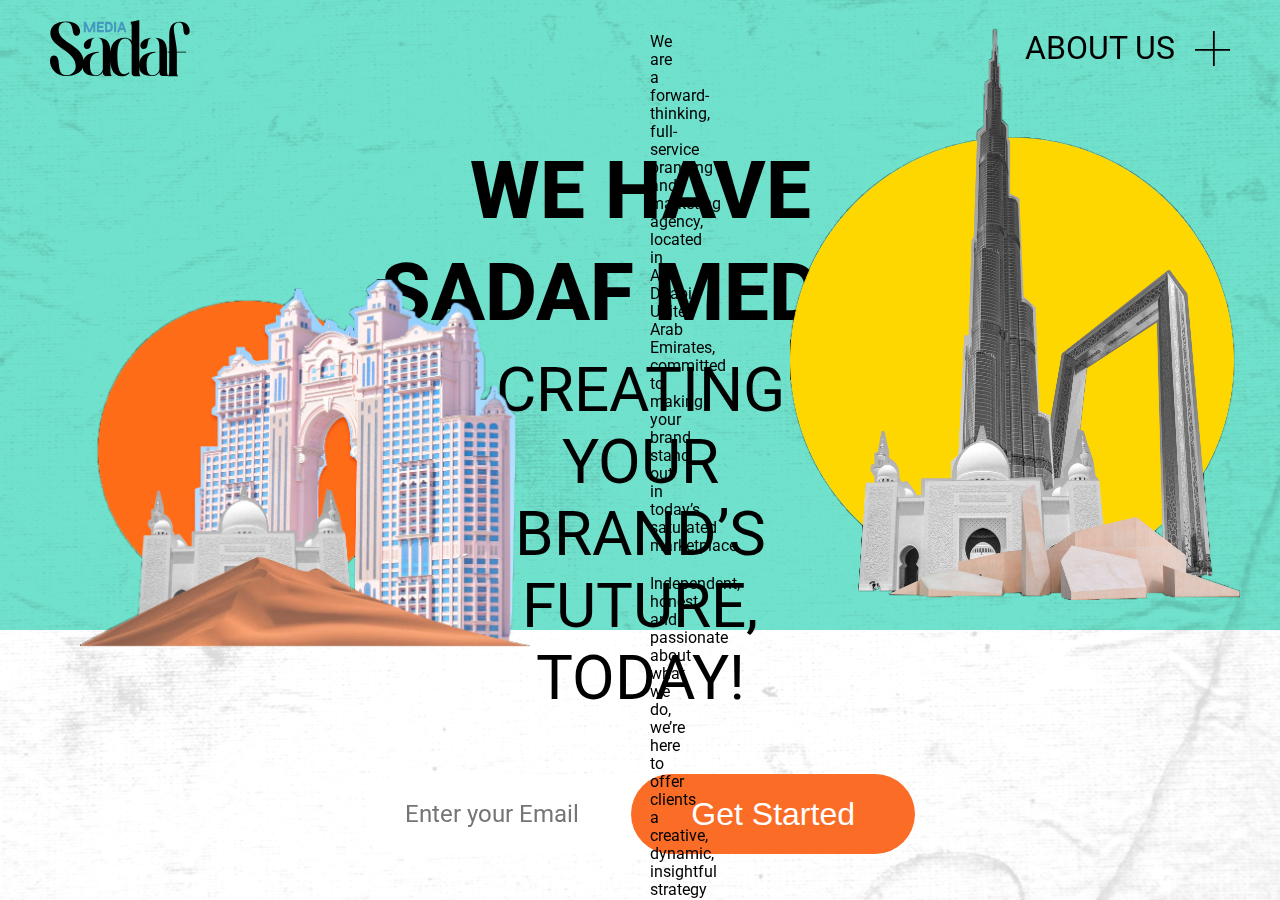
==== about.html @ f03d1681 "Add about page" ====
<!DOCTYPE html>
<html lang="en">
	<head>
		<meta charset="UTF-8" />
		<meta http-equiv="X-UA-Compatible" content="IE=edge" />
		<meta name="viewport" content="width=device-width, initial-scale=1.0"/>
		<meta name="description" content="Sadaf Media CREATING YOUR BRAND’S FUTURE, TODAY! We are a forward-thinking, full-service branding and marketing agency, located in Abu Dhabi, United Arab Emirates, committed to making your brand stand out in today’s saturated marketplace." />
		<meta name="keywords"  content="sadaf media,marketing,social media,media production,photography,videography,animation" />

		<title>Sadaf Media - About us</title>
		<link rel="icon" type="image/png" href="images/favicon.png"/>
		<link rel="stylesheet" href="css/about.css" />
	</head>
	<body>
		<header>
			<div class="logo">
				<svg class="white" width="174" height="71" viewBox="0 0 174 71" fill="none" xmlns="http://www.w3.org/2000/svg">
					<path d="M4.33278 43.9735C16.6277 43.9735 4.93638 68.6076 21.1315 68.6076C25.5517 68.6076 31.9591 65.0101 31.9591 57.4288C31.9591 37.9979 0.441878 34.3089 0.441878 16.5853C0.441878 7.86583 6.93291 1.90039 20.7879 1.90039C40.0102 1.90039 40.2702 19.6239 33.0828 19.6239C25.1988 19.6239 31.6991 2.75405 19.6642 2.75405C14.984 2.75405 10.7495 5.40648 10.7495 12.7947C10.7495 28.7195 42.0068 30.8943 42.0068 52.7845C42.0068 66.1483 29.1083 69.5629 20.4443 69.5629C-1.55465 69.5527 -3.81119 43.9735 4.33278 43.9735Z" fill="white"/>
					<path d="M98.764 66.1076C96.331 68.5771 93.1644 70.0304 88.8463 70.0304C79.3187 70.0304 74.2949 60.0812 74.2949 46.0568C74.2949 31.0874 80.0988 22.1748 93.5173 22.1748C97.8446 22.1748 101.141 25.1118 101.485 26.25V7.47966C101.485 4.45121 99.8412 2.36788 99.8412 2.36788L111.012 0V64.7967C111.012 67.8251 112.573 69.817 112.573 69.817H105.301C103.221 69.817 101.494 68.0182 101.494 65.7418V62.4491V57.4288V31.5548C101.494 29.187 99.414 23.0284 93.443 23.0284C88.3356 23.0284 83.739 27.6727 83.739 43.1199C83.739 61.7885 87.0263 67.378 92.3101 67.378C94.4645 67.378 96.4517 66.4735 98.0304 65.0406L98.764 66.1076Z" fill="white"/>
					<path d="M146.16 39.3902H148.221V19.4106C148.221 8.03865 151.769 2.16467 161.556 2.16467C174.891 2.16467 176.451 18.6586 169.784 18.6586C162.94 18.6586 169.087 3.11996 160.34 3.11996C156.272 3.11996 153.849 6.3415 153.849 10.0407C153.849 16.5752 157.656 31.2093 157.656 39.4004H169.134V40.3049H157.702L157.656 64.8069C157.656 67.8353 159.3 69.8272 159.3 69.8272H146.568C146.568 69.8272 148.212 67.8353 148.212 64.8069L148.258 40.3049H146.15L146.16 39.3902Z" fill="white"/>
					<path d="M44.6446 2.15442L49.1391 12.2967L53.6336 2.15442H56.2709V15.2032H53.7636V7.67271L50.4299 15.2032H47.839L44.5053 7.67271V15.2032H41.998V2.15442H44.6446Z" fill="#4598BE"/>
					<path d="M66.9951 2.15442V4.85767H60.7827V7.29669H66.1408V10.0203H60.7827V12.4999H66.9951V15.2032H58.2754V2.15442H66.9951Z" fill="#4598BE"/>
					<path d="M68.5273 2.15442H72.2047C76.6156 2.15442 78.0642 5.45726 78.0642 8.69913C78.0642 11.9816 76.5506 15.2032 72.1397 15.2032H68.5273V2.15442ZM72.1025 12.4593C74.9998 12.4593 75.5755 10.1117 75.5755 8.58734C75.5755 7.09344 75.0277 4.89832 72.1675 4.89832H71.0253V12.4593H72.1025Z" fill="#4598BE"/>
					<path d="M82.1498 2.15442H79.6426V15.193H82.1498V2.15442Z" fill="#4598BE"/>
					<path d="M83.3672 15.2032L87.9824 2.15442H90.4711L95.0863 15.193H92.5326L91.5669 12.439H86.9052L85.9395 15.193H83.3672V15.2032ZM87.8617 9.74587H90.5825L89.2268 5.86376L87.8617 9.74587Z" fill="#4598BE"/>
					<path d="M46.0733 36.1076C54.5422 36.1076 47.3826 23.2215 56.7895 22.1646V22.1239C39.2572 22.9369 39.7772 36.1076 46.0733 36.1076Z" fill="white"/>
					<path d="M75.0741 64.6951V39.2277C75.0741 28.1098 70.8489 22.3374 59.334 22.0834V22.1748C63.4478 22.7744 65.6301 26.433 65.6301 33.1606V39.2277V39.9899V60.935C65.0265 65.2947 61.2934 68.7703 57.3096 68.7703C52.8059 68.7703 49.695 65.7622 49.695 55.6301C49.695 46.2805 52.1837 41.4634 60.8105 40.2846L60.792 39.3903C49.2028 40.1829 40.2695 44.2277 40.2695 56.0061C40.2695 65.3862 44.764 69.7154 56.7989 69.7154C62.5099 69.7154 65.6393 65.2947 65.6393 63.9634V65.6402C65.6393 67.9166 67.3759 69.7154 69.4467 69.7154H76.7177C76.727 69.7154 75.0741 67.7236 75.0741 64.6951Z" fill="white"/>
					<path d="M116.436 36.1076C124.905 36.1076 117.745 23.2215 127.152 22.1646V22.1239C109.629 22.9369 110.149 36.1076 116.436 36.1076Z" fill="white"/>
					<path d="M145.445 64.6951V39.2277C145.445 28.1098 141.219 22.3374 129.705 22.0834V22.1748C133.818 22.7744 136.001 26.433 136.001 33.1606V39.2277V39.9899V60.935C135.397 65.2947 131.627 68.7703 127.643 68.7703C123.139 68.7703 120.066 65.7622 120.066 55.6301C120.066 46.2805 122.554 41.4634 131.181 40.2846L131.172 39.3903C119.573 40.1829 110.631 44.2378 110.631 56.0061C110.631 65.3862 115.088 69.7154 127.123 69.7154C132.834 69.7154 136.001 65.2947 136.001 63.9634V65.6402C136.001 67.9166 137.728 69.7154 139.808 69.7154H147.079C147.088 69.7154 145.445 67.7236 145.445 64.6951Z" fill="white"/>
				</svg>
				<svg class="black" width="174" height="71" viewBox="0 0 174 71" fill="none" xmlns="http://www.w3.org/2000/svg">
					<path d="M4.33278 43.9735C16.6277 43.9735 4.93638 68.6076 21.1315 68.6076C25.5517 68.6076 31.9591 65.0101 31.9591 57.4288C31.9591 37.9979 0.441878 34.3089 0.441878 16.5853C0.441878 7.86583 6.93291 1.90039 20.7879 1.90039C40.0102 1.90039 40.2702 19.6239 33.0828 19.6239C25.1988 19.6239 31.6991 2.75405 19.6642 2.75405C14.984 2.75405 10.7495 5.40648 10.7495 12.7947C10.7495 28.7195 42.0068 30.8943 42.0068 52.7845C42.0068 66.1483 29.1083 69.5629 20.4443 69.5629C-1.55465 69.5527 -3.81119 43.9735 4.33278 43.9735Z" fill="black"/>
					<path d="M98.764 66.1076C96.331 68.5771 93.1644 70.0304 88.8463 70.0304C79.3187 70.0304 74.2949 60.0812 74.2949 46.0568C74.2949 31.0874 80.0988 22.1748 93.5173 22.1748C97.8446 22.1748 101.141 25.1118 101.485 26.25V7.47966C101.485 4.45121 99.8412 2.36788 99.8412 2.36788L111.012 0V64.7967C111.012 67.8251 112.573 69.817 112.573 69.817H105.301C103.221 69.817 101.494 68.0182 101.494 65.7418V62.4491V57.4288V31.5548C101.494 29.187 99.414 23.0284 93.443 23.0284C88.3356 23.0284 83.739 27.6727 83.739 43.1199C83.739 61.7885 87.0263 67.378 92.3101 67.378C94.4645 67.378 96.4517 66.4735 98.0304 65.0406L98.764 66.1076Z" fill="black"/>
					<path d="M146.16 39.3901H148.221V19.4105C148.221 8.03853 151.769 2.16455 161.556 2.16455C174.891 2.16455 176.451 18.6584 169.784 18.6584C162.94 18.6584 169.087 3.11983 160.34 3.11983C156.272 3.11983 153.849 6.34137 153.849 10.0406C153.849 16.5751 157.656 31.2092 157.656 39.4003H169.134V40.3047H157.702L157.656 64.8067C157.656 67.8352 159.3 69.8271 159.3 69.8271H146.568C146.568 69.8271 148.212 67.8352 148.212 64.8067L148.258 40.3047H146.15L146.16 39.3901Z" fill="black"/>
					<path d="M44.6446 2.15454L49.1391 12.2968L53.6336 2.15454H56.2709V15.2033H53.7636V7.67283L50.4299 15.2033H47.839L44.5053 7.67283V15.2033H41.998V2.15454H44.6446Z" fill="#4598BE"/>
					<path d="M66.9951 2.15454V4.85779H60.7827V7.29681H66.1408V10.0204H60.7827V12.5001H66.9951V15.2033H58.2754V2.15454H66.9951Z" fill="#4598BE"/>
					<path d="M68.5273 2.15454H72.2047C76.6156 2.15454 78.0642 5.45738 78.0642 8.69925C78.0642 11.9818 76.5506 15.2033 72.1397 15.2033H68.5273V2.15454ZM72.1025 12.4594C74.9998 12.4594 75.5755 10.1118 75.5755 8.58746C75.5755 7.09356 75.0277 4.89844 72.1675 4.89844H71.0253V12.4594H72.1025Z" fill="#4598BE"/>
					<path d="M82.1498 2.15454H79.6426V15.1931H82.1498V2.15454Z" fill="#4598BE"/>
					<path d="M83.3672 15.2033L87.9824 2.15454H90.4711L95.0863 15.1931H92.5326L91.5669 12.4391H86.9052L85.9395 15.1931H83.3672V15.2033ZM87.8617 9.74599H90.5825L89.2268 5.86389L87.8617 9.74599Z" fill="#4598BE"/>
					<path d="M46.0733 36.1077C54.5422 36.1077 47.3826 23.2216 56.7895 22.1647V22.124C39.2572 22.937 39.7772 36.1077 46.0733 36.1077Z" fill="black"/>
					<path d="M75.0741 64.695V39.2275C75.0741 28.1097 70.8489 22.3373 59.334 22.0833V22.1747C63.4478 22.7743 65.6301 26.4328 65.6301 33.1605V39.2275V39.9897V60.9348C65.0265 65.2946 61.2934 68.7702 57.3096 68.7702C52.8059 68.7702 49.695 65.7621 49.695 55.63C49.695 46.2804 52.1837 41.4633 60.8105 40.2844L60.792 39.3901C49.2028 40.1828 40.2695 44.2275 40.2695 56.006C40.2695 65.386 44.764 69.7153 56.7989 69.7153C62.5099 69.7153 65.6393 65.2946 65.6393 63.9633V65.6401C65.6393 67.9165 67.3759 69.7153 69.4467 69.7153H76.7177C76.727 69.7153 75.0741 67.7234 75.0741 64.695Z" fill="black"/>
					<path d="M116.436 36.1077C124.905 36.1077 117.745 23.2216 127.152 22.1647V22.124C109.629 22.937 110.149 36.1077 116.436 36.1077Z" fill="black"/>
					<path d="M145.445 64.695V39.2275C145.445 28.1097 141.219 22.3373 129.705 22.0833V22.1747C133.818 22.7743 136.001 26.4328 136.001 33.1605V39.2275V39.9897V60.9348C135.397 65.2946 131.627 68.7702 127.643 68.7702C123.139 68.7702 120.066 65.7621 120.066 55.63C120.066 46.2804 122.554 41.4633 131.181 40.2844L131.172 39.3901C119.573 40.1828 110.631 44.2377 110.631 56.006C110.631 65.386 115.088 69.7153 127.123 69.7153C132.834 69.7153 136.001 65.2946 136.001 63.9633V65.6401C136.001 67.9165 137.728 69.7153 139.808 69.7153H147.079C147.088 69.7153 145.445 67.7234 145.445 64.695Z" fill="black"/>
				</svg>
			</div>
			<div class="menu-icon">
				<div class="section-title">
					ABOUT US
				</div>
				<svg width="39" height="39" viewBox="0 0 39 39" fill="none" xmlns="http://www.w3.org/2000/svg">
					<line x1="21" y1="4.37114e-08" x2="21" y2="39" stroke="black" stroke-width="2"/>
					<line x1="39" y1="21" x2="-8.74228e-08" y2="21" stroke="black" stroke-width="2"/>
				</svg>				
			</div>
		</header>

		<div class="menu">
			<div class="menuItems">
				<ul class="main-menu">
					<a href="./index.html"><li>HOME</li></a>
					<a href="./index.html"><li>ABOUT US</li></a>
					<a href=".*index.html"><li>PORTAFOLIO</li></a>
					<a href="./index.html"><li>SERVICES</li></a>
					<a href="./index.html"><li>LET'S TALK</li></a>
				</ul>
				<ul class="social-buttons">
					<div class="first-block">
						<a href="https://linkedin.com" target="_blank"><li>LINKEDIN</li></a>
					</div>
					<div class="second-block">
						<a href="https://facebook.com" target="_blank"><li>FACEBOOK</li></a>
						<a href="https://instagram.com" target="_blank"><li>INSTAGRAM</li></a>
					</div>
				</ul>
			</div>
			<div class="contact-block">
				<a href="./index.html"><li>LET'S TALK</li></a>
			</div>
		</div>

		<main class="container">
			<section class="about-first child" id="about_first">
				<div class="about-first-wrapper">
					<div class="about-first-text">
						<h1>WE HAVE</h1>
						<h1>SADAF MEDIA</h1>
						<h4>CREATING YOUR BRAND’S FUTURE, TODAY!</h4>
						<div class="newsletter-form">
							<div class="form-control">
								<input type="text" class="input" placeholder="Enter your Email" />
								<button class="btn">Get Started</button>
							</div>
						</div>									
					</div>
					<div class="about-first-button">
						<a href="#">
							<span>
								<svg width="24" height="47" viewBox="0 0 24 47" fill="none" xmlns="http://www.w3.org/2000/svg">
									<path d="M10.9393 46.0607C11.5251 46.6464 12.4749 46.6464 13.0607 46.0607L22.6066 36.5147C23.1924 35.9289 23.1924 34.9792 22.6066 34.3934C22.0208 33.8076 21.0711 33.8076 20.4853 34.3934L12 42.8787L3.51472 34.3934C2.92893 33.8076 1.97918 33.8076 1.3934 34.3934C0.80761 34.9792 0.80761 35.9289 1.3934 36.5147L10.9393 46.0607ZM10.5 -6.55671e-08L10.5 45L13.5 45L13.5 6.55671e-08L10.5 -6.55671e-08Z" fill="black"/>
								</svg>
							</span>
						</a>
					</div>
				</div>
				<img class="about-first-img" src="./images/about/atlantis.png" alt="about page atlantis">
				<img class="about-second-img" src="./images/about/burjkhalifa.png" alt="about page burjkhalifa">
			</section>
			
			<section class="about-second child" id="about_second">
				<div class="about-second-wrapper">
					<div class="about-second-text">
						<h1>OUR STORY</h1>
						<h4>THE INTEGRATED MARKETING AGENCY FOR ASPIRATIONAL BRANDS</h4>
						<div class="text-wrapper">
							<p>We are a forward-thinking, full-service branding and marketing agency, 
								located in Abu Dhabi, United Arab Emirates, committed to making your 
								brand stand out in today’s saturated marketplace.
							</p> 

							<p>Independent, honest and passionate about what we do, we’re here to offer 
								clients a creative, dynamic, insightful strategy that will keep your 
								brand fresh, relevant and synergized, while growing your audience and sales. 
							</p>
								
							<p>We know that having the strongest presence and highest visibility on both 
								digital and physical media platforms is key for ambitious brands looking to 
								achieve success.
							</p>
								
							<p>Our resource-rich team of creatives and thinkers are experts in brand communication 
								and design, with the talent and skills needed to bring powerful and persuasive ideas 
								to fruition across multiple platforms, both online and offline.
							</p>
								
							<p>We know exactly how to tap into a unique brand identity and come up with creative 
								solutions that deliver results for a multitude of clients operating in different 
								sectors of the market.
							</p>
								
							<p>We’d love to have a chat with you about how we can help you build your brand and 
								give it staying power.
							</p>
						</div>			
					</div>
					<div class="about-second-button">
						<a href="#">
							<span>
								<svg width="24" height="47" viewBox="0 0 24 47" fill="none" xmlns="http://www.w3.org/2000/svg">
									<path d="M10.9393 46.0607C11.5251 46.6464 12.4749 46.6464 13.0607 46.0607L22.6066 36.5147C23.1924 35.9289 23.1924 34.9792 22.6066 34.3934C22.0208 33.8076 21.0711 33.8076 20.4853 34.3934L12 42.8787L3.51472 34.3934C2.92893 33.8076 1.97918 33.8076 1.3934 34.3934C0.80761 34.9792 0.80761 35.9289 1.3934 36.5147L10.9393 46.0607ZM10.5 -6.55671e-08L10.5 45L13.5 45L13.5 6.55671e-08L10.5 -6.55671e-08Z" fill="black"/>
								</svg>
							</span>
						</a>
					</div>
				</div>
				<img class="about-second-phone" src="./images/about/phone.png" alt="about page phone">
				<img class="about-second-tv" src="./images/about/tv.png" alt="about page tv">
			</section>

			<section class="about-third child" id="about_third">
				<div class="about-third-wrapper">
					<div class="about-third-text">
						<h1>OUR TEAM</h1>
						<div class="text-wrapper">
							<p>Our Dynamic Team of Experts at Sadaf Media</p>
							<p>At Sadaf Media, we take great pride in our exceptional tea.</p> 
						</div>			
					</div>
					<div class="about-third-button">
						<a href="./index.html">
							<span>
								<svg width="47" height="23" viewBox="0 0 47 23" fill="none" xmlns="http://www.w3.org/2000/svg">
									<path d="M0.439339 10.4393C-0.146446 11.0251 -0.146446 11.9749 0.439339 12.5607L9.98528 22.1066C10.5711 22.6924 11.5208 22.6924 12.1066 22.1066C12.6924 21.5208 12.6924 20.5711 12.1066 19.9853L3.62132 11.5L12.1066 3.01472C12.6924 2.42893 12.6924 1.47918 12.1066 0.893395C11.5208 0.307608 10.5711 0.307608 9.98528 0.893395L0.439339 10.4393ZM46.5 10L1.5 10L1.5 13L46.5 13L46.5 10Z" fill="black"/>
								</svg>
							</span>
						</a>
					</div>
				</div>
			</section>
		</main>
		<script type="text/javascript" src="js/about.js"></script>	
	</body>
</html>
---- css/about.css ----
@import url('https://fonts.googleapis.com/css?family=Roboto:400,900,700,500,300,100');

:root {
	--primary-color: #c7a17a;
	--background-color: #f9f5f0;
	--dark-color: #151515;
}

html {
	font-size: 62.5%;
	font-family: "Roboto";
}

* {
	margin: 0;
	padding: 0;
	box-sizing: border-box;
}

/* ********************************** */
/*             UTILITIES              */
/* ********************************** */
@media (min-height: 30em) {
	main {
		scroll-snap-type: y mandatory;
		height: 100vh;
		overflow-y: auto;
		scroll-behavior: smooth;
		-ms-overflow-style: none;  /* IE and Edge */
		scrollbar-width: none;  /* Firefox */		
	}
	/* Hide scrollbar for Chrome, Safari and Opera */
	main::-webkit-scrollbar {
		display: none;
	}
	.child {
		height: 100vh;
	}
}
.child {
	scroll-snap-align: center;
	min-height: 100vh;	
}
/* ********************************** */
/*               HEADER               */
/* ********************************** */
header {
	display: flex;
	justify-content: space-between;
	align-items: center;
    padding: 2rem;
	position: fixed;
	z-index: 3;
	width: 100%;
}
header .logo {
	margin-top: 0px;
	margin-left: 30px;
}

header .logo .white{
	display: none;
}

header .logo .black{
	display: block;
}

header .logo svg{
	width: 140px;
	height:  auto;
}

header .menu-icon svg{
	width: 35px;
	height:  auto;
}

header .menu-icon {
	cursor: pointer;
	margin-right: 30px;
	display: flex;
    align-items: center;
}

header .menu-icon .section-title {
	font-size: 32px;
    padding: 0 2rem;
    line-height: 37px;
    font-weight: 400;
	text-transform: uppercase;
}

.rotate svg{
    transform: rotate(45deg);
    transition: transform 0.3s ease;
}

.rotate svg line{
	stroke: #fff;
}

.active line {
	stroke: #fff;
}

/* ********************************** */
/*               HOME                 */
/* ********************************** */
.home {
	overflow: hidden;
	height: 100vh;
	position: relative;
}

.home::before {
	content: "";
	position: absolute;
	top: 0;
	left: 0;
	width: 100%;
	height: 100%;
	background-color: rgba(0, 0, 0, 0.3); /* Adjust the alpha value for darkness */
	z-index: 0;
}

.home .logo-circle {
	display: flex;
    justify-content: center;
    width: 100%;
    height: 100%;
    align-items: center;
    position: absolute;
}
.home .logo-circle img{ 
	width: 250px;
    height: auto;
}
.home video {
	position: relative;
	right: 0;
	bottom: 0;
	min-width: 100%;
	min-height: 100%;
	z-index: -1;
}

.menu {
	position: fixed;
  	top: -100%;
}

.menu.show {
	display: block;
	width: 100%;
    height: 100%;
    background: #000;
    font-family: 'Roboto';    
    padding: 20rem;
	transition: all 0.6s ease-in-out;
  	top: 0;
	z-index: 2;
}

.menu.show a {
	text-decoration: none;
}

.menu.show a li {
	color: #fff;
    cursor: pointer;
    list-style-type: none;
    line-height: 55px;
    padding: 2rem;
	font-size: 62px;
}

.menu.show .main-menu a li:hover {
	color: #FFD601;
	font-style: italic;
}
.menuItems {
	display: flex;
	justify-content: space-between;
}
.menuItems .social-buttons{
	display: flex;
	align-items: flex-end;
    justify-content: flex-end;
	flex-direction: column;
    row-gap: 2rem;
}
.menuItems .social-buttons div{
	display: flex;
}
.menuItems .social-buttons a{
	text-transform: uppercase;
	border-radius: 50px;
	border: 1px solid #FFD601;
	text-decoration: none;
	margin-left: 1rem;
	margin-right: 1rem;
    width: 180px;
    text-align: center;
	transition: 0.25s;
}

.menuItems .social-buttons a:hover, 
.menuItems .social-buttons a:focus{ 
	border-color: #fff;
  	color: #FFD601;
	box-shadow: inset 180px 0 0 0 #fff;
}

.menuItems .social-buttons a:hover li, a:focus li{ 
	color: #FFD601;
}

.menuItems .social-buttons a li{
	color: #fff;
    cursor: pointer;
    list-style-type: none;
    line-height: 28px;
    padding: 1.5rem;
	font-size: 24px;
}
.menu.show .contact-block {
	display: flex;
    height: 50%;
    justify-content: end;
    align-items: end;
}
.menu.show .contact-block a{
	width: 280px;
    text-align: center;
    transition: 0.25s;
    text-transform: uppercase;
    border-radius: 50px;
    border: 1px solid #fff;
    text-decoration: none;
}
.menu.show .contact-block a li{
	color: #fff;
    cursor: pointer;
    list-style-type: none;
    line-height: 28px;
    padding: 1.5rem 2rem;
    font-size: 32px;
}
.menu.show .contact-block a:hover, 
.menu.show .contact-block a:focus{ 
	box-shadow: inset 280px 0 0 0 #fff;
}
.menu.show .contact-block a:hover li, a:focus li{ 
	color: #FFD601;
}

/* ********************************** */
/*               ABOUT FIRST          */
/* ********************************** */
.about-first {
    height: 100vh;
	background-image: url('../images/about/first_back.png');
	background-position: center;
    background-repeat: no-repeat;
    background-size: cover;
	position: relative;
}
.about-first::before {
	content: ""; 
	position: absolute;
	top: 0;
	left: 0;
	width: 100%;
	height: 70%; 
	background-color: #70E1CC; 
	z-index: -1; 
}
.about-first .about-first-text{
	width: 100%;
    height: 100%;
    padding: 15rem 30rem;
    display: flex;
    flex-direction: column;
    justify-content: start;
    text-align: center;
	row-gap: 2rem;
}
.about-first .about-first-text h1{
	font-weight: 800;
	font-size: 80px;
	line-height: 82px;
}

.about-first .about-first-text h4{
	font-weight: 400;
	font-size: 62px;
	line-height: 72px;
	text-transform: uppercase;
	padding: 0 18rem;
}
.about-first .about-first-button{
	display: flex;
    justify-content: center;
	padding-bottom: 6rem;
}

.about-first .about-first-button a{
	border: 1px solid #000;
    border-radius: 100%;
    padding: 3rem 4.25rem;
}

.about-first .about-first-text .newsletter-form {
	display: flex;
    justify-content: center;
    align-items: center;
}

.about-first .about-first-text .newsletter-form .form-control {
	position: relative;
    margin: 40px 0 20px;
    width: 550px;
  }
  
.about-first .about-first-text .newsletter-form  .form-control .input {
	border: 0;
    border-radius: 50px;
    display: block;
    font-family: "Roboto";
    font-size: 24px;
    height: 80px;
    padding: 1rem 4rem;
    width: 100%;
}
  
.about-first .about-first-text .newsletter-form .form-control .btn {
	background-color: #FB6C26;
    border: 0;
    border-radius: 50px;
    color: #fff;
    font-size: 32px;
    height: 80px;
    padding: 1rem 6rem;
    position: absolute;
    top: 0;
    right: 0;
}
.about-first-wrapper {
	display: flex;
    flex-direction: column;
    height: 100%;
}
.about-first-img {
	position: absolute;
    bottom: 25rem;
    width: 450px;
    left: 8rem;
}
.about-second-img {
	position: absolute;
    bottom: 30rem;
    right: 4rem;
    width: 450px;
}

/* ********************************** */
/*               ABOUT SECOND         */
/* ********************************** */
.about-second {
	background: #fff;
    height: 100vh;
	background-image: url('../images/about/second_back.png');
	background-position: center;
    background-repeat: no-repeat;
    background-size: cover;
	position: relative;
}
.about-second-wrapper {
	display: flex;
    flex-direction: column;
    height: 100%;
}
.about-second .about-second-text{
	width: 100%;
    height: 100%;
    padding: 15rem 50rem 10rem;
    display: flex;
    flex-direction: column;
    justify-content: center;
    text-align: center;
	row-gap: 2rem;
}
.about-second .about-second-text h1{
	font-weight: 700;
	font-size: 62px;
	line-height: 72px;
	text-transform: uppercase;
}
.about-second .about-second-text h4{
	font-weight: 400;
	font-size: 48px;
	line-height: 55px;
	text-transform: uppercase;
}

.about-second .about-second-text p{
	font-weight: 400;
	font-size: 16px;
	line-height: 18px;
	text-transform: inherit;
}
.about-second .about-second-button{
	display: flex;
    justify-content: center;
	padding-bottom: 6rem;
}

.about-second .about-second-button a{
	border: 1px solid #000;
    border-radius: 100%;
    padding: 3rem 4.25rem;
}
.about-second .about-second-text .text-wrapper {
	display: flex;
    flex-direction: column;
    row-gap: 2rem;
    padding: 5rem 15rem 0;
}
.about-second-phone {
	position: absolute;
    bottom: 25rem;
    width: 350px;
    left: 15rem;
}
.about-second-tv {
	position: absolute;
    bottom: 40rem;
    right: 10rem;
    width: 350px;
}
/* ********************************** */
/*               ABOUT THIRD          */
/* ********************************** */
.about-third {
	background: #fff;
    height: 100vh;
	background-image: url('../images/about/third_back.png');
	background-position: center;
    background-repeat: no-repeat;
    background-size: cover;
	position: relative;
}
.about-third-wrapper {
	display: flex;
    flex-direction: column;
    height: 100%;
}
.about-third .about-third-text{
	width: 100%;
    height: 100%;
    padding: 15rem 50rem 10rem;
    display: flex;
    flex-direction: column;
    justify-content: start;
    text-align: center;
	row-gap: 2rem;
}
.about-third .about-third-text h1{
	font-weight: 700;
	font-size: 62px;
	line-height: 72px;
	text-transform: uppercase;
}

.about-third .about-third-text p{
	font-weight: 400;
	font-size: 32px;
	line-height: 37px;
	text-transform: inherit;
}
.about-third .about-third-button{
	display: flex;
    justify-content: center;
	padding-bottom: 6rem;
}

.about-third .about-third-button a{
	border: 1px solid #000;
    border-radius: 100%;
    padding: 4rem 3rem;
}
.about-third .about-third-text .text-wrapper {
	display: flex;
    flex-direction: column;
}
/* ********************************** */
/*       MEDIA QUERIES -- 1370px       */
/* ********************************** */
@media (max-width: 1370px) {
	/*MENU*/
	.menu.show .main-menu a li {
		line-height: 20px;
		font-size: 40px;
	}

	/*HOME*/
	.home-bottom .home-bottom-text h1{
		font-size: 40px;
		line-height: 50px;
	}

	.home-bottom .home-bottom-text p{
		font-size: 18px;
		line-height: 30px;
	}

	/*ABOUT US*/
	.aboutus .about-text h1{
		font-size: 40px;
		line-height: 50px;
	}

	.aboutus .about-text h4{
		font-size: 24px;
	}
	
	.aboutus .about-text p{
		font-size: 18px;
		line-height: 30px;
	}
}
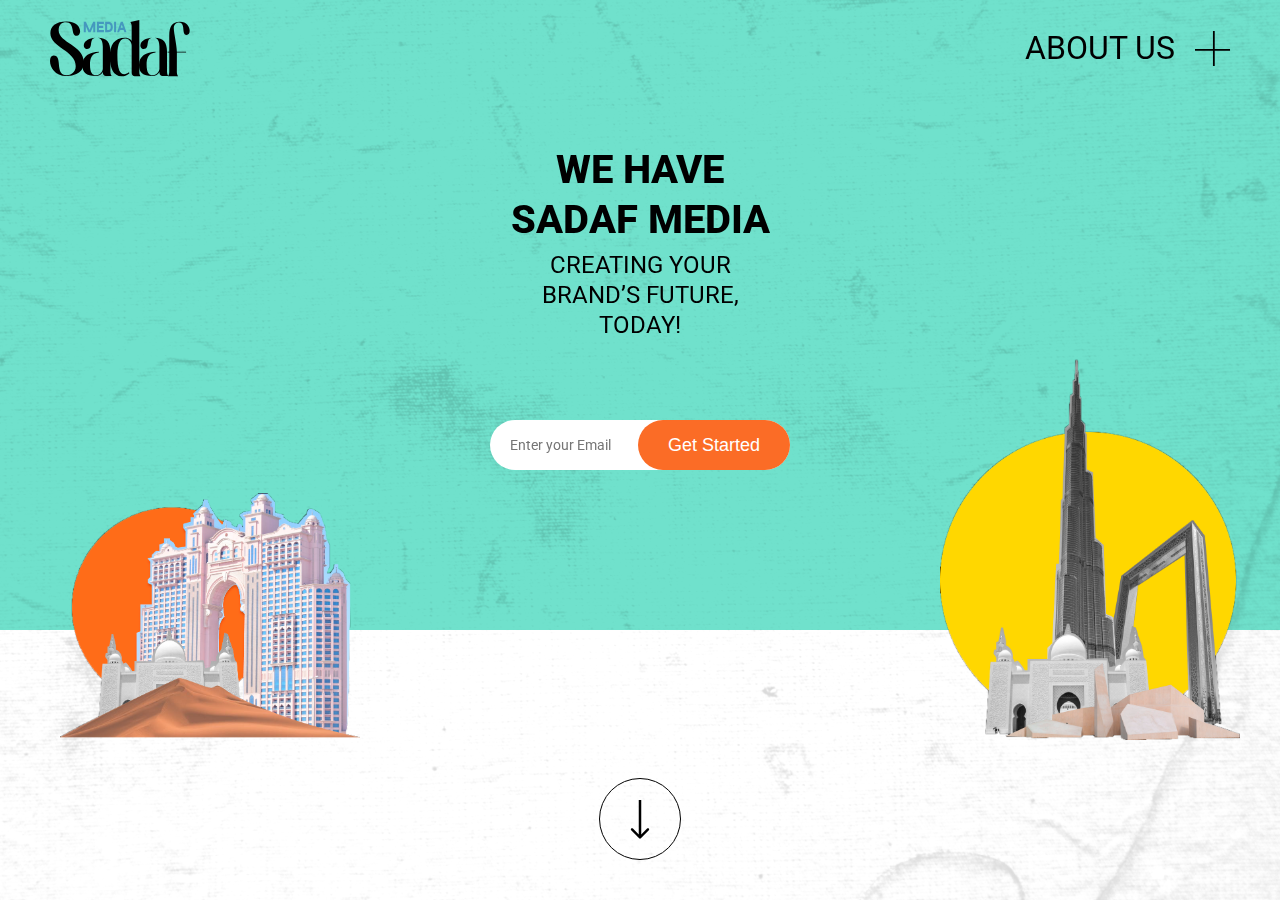
==== commit babc0eaf: "Add team carousel" ====
--- a/about.html
+++ b/about.html
@@ -165,6 +165,38 @@
 							<p>At Sadaf Media, we take great pride in our exceptional tea.</p> 
 						</div>			
 					</div>
+					<div class="wrapper">
+						<label id="left" class="carousel__control carousel__control--backward">
+							<svg width="115" height="50" viewBox="0 0 115 50" fill="none" xmlns="http://www.w3.org/2000/svg" xmlns:xlink="http://www.w3.org/1999/xlink">
+								<rect y="50" width="50" height="115" transform="rotate(-90 0 50)" fill="url(#pattern0)"/>
+								<defs>
+								<pattern id="pattern0" patternContentUnits="objectBoundingBox" width="1" height="1">
+								<use xlink:href="#image0_414_64" transform="matrix(0.00502513 0 0 0.00218484 0 0.00185715)"/>
+								</pattern>
+								<image id="image0_414_64" width="199" height="456" xlink:href="[data-uri]"/>
+								</defs>
+							</svg>
+						</label>
+						<div class="carousel">
+						  <img src="images/team/1.png" alt="img" draggable="false">
+						  <img src="images/team/2.png" alt="img" draggable="false">
+						  <img src="images/team/3.png" alt="img" draggable="false">
+						  <img src="images/team/4.png" alt="img" draggable="false">
+						  <img src="images/team/5.png" alt="img" draggable="false">
+						  <img src="images/team/6.png" alt="img" draggable="false">
+						</div>
+						<label id="right" class="carousel__control carousel__control--forward">
+							<svg width="115" height="50" viewBox="0 0 115 50" fill="none" xmlns="http://www.w3.org/2000/svg" xmlns:xlink="http://www.w3.org/1999/xlink">
+								<rect x="115" width="50" height="115" transform="rotate(90 115 0)" fill="url(#pattern0)"/>
+								<defs>
+								<pattern id="pattern0" patternContentUnits="objectBoundingBox" width="1" height="1">
+								<use xlink:href="#image0_414_65" transform="matrix(0.00502513 0 0 0.00218484 0 0.00185715)"/>
+								</pattern>
+								<image id="image0_414_65" width="199" height="456" xlink:href="[data-uri]"/>
+								</defs>
+							</svg>
+						</label>
+					</div>
 					<div class="about-third-button">
 						<a href="./index.html">
 							<span>
--- a/css/about.css
+++ b/css/about.css
@@ -345,6 +345,7 @@
     position: absolute;
     top: 0;
     right: 0;
+	cursor: pointer;
 }
 .about-first-wrapper {
 	display: flex;
@@ -459,7 +460,7 @@
 .about-third .about-third-text{
 	width: 100%;
     height: 100%;
-    padding: 15rem 50rem 10rem;
+    padding: 15rem 50rem 5rem;
     display: flex;
     flex-direction: column;
     justify-content: start;
@@ -482,7 +483,7 @@
 .about-third .about-third-button{
 	display: flex;
     justify-content: center;
-	padding-bottom: 6rem;
+	padding-bottom: 4rem;
 }
 
 .about-third .about-third-button a{
@@ -494,10 +495,69 @@
 	display: flex;
     flex-direction: column;
 }
-/* ********************************** */
-/*       MEDIA QUERIES -- 1370px       */
-/* ********************************** */
-@media (max-width: 1370px) {
+/*Carousel*/
+.about-third .wrapper{
+	display: flex;
+	max-width: 100%;
+	position: relative;
+	justify-content: center;
+	align-items: center;
+	padding: 0 32rem 8rem;
+  }
+.about-third  .carousel__control {
+	margin-top: -15px;
+	top: 50%;
+	position: absolute;
+	display: block;
+	cursor: pointer;
+	z-index: 1;
+  }
+.about-third .carousel__control--backward {
+	left: 10rem;
+  }
+.about-third .carousel__control--forward {
+	right: 10rem;
+  }
+.about-third .wrapper .carousel{
+	font-size: 0px;
+	cursor: pointer;
+	overflow: hidden;
+	white-space: nowrap;
+	scroll-behavior: smooth;
+  }
+.about-third .carousel.dragging{
+	cursor: grab;
+	scroll-behavior: auto;
+  }
+.about-third .carousel.dragging img{
+	pointer-events: none;
+  }
+.about-third .carousel img{
+	height: 450px;
+	object-fit: cover;
+	user-select: none;
+	margin-left: 20px;
+	width: 300px;
+  }
+.about-third .carousel img:first-child{
+	margin-left: 0px;
+  }
+  
+  @media screen and (max-width: 900px) {
+	.about-third .carousel img{
+	  width: calc(100% / 2);
+	}
+  }
+  
+  @media screen and (max-width: 550px) {
+	.about-third .carousel img{
+	  width: 100%;
+	}
+  }
+/* ********************************** */
+/*       MEDIA QUERIES -- 1440px       */
+/* ********************************** */
+@media (max-width: 1440px) {
 	/*MENU*/
 	.menu.show .main-menu a li {
 		line-height: 20px;
@@ -515,18 +575,154 @@
 		line-height: 30px;
 	}
 
-	/*ABOUT US*/
-	.aboutus .about-text h1{
+	/*ABOUT FIRST*/
+	.about-first .about-first-text{
+		row-gap: 1rem;
+	}
+	.about-first .about-first-text h1{
+		font-weight: 800;
 		font-size: 40px;
-		line-height: 50px;
-	}
-
-	.aboutus .about-text h4{
+		line-height: 40px;
+	}
+	
+	.about-first .about-first-text h4{
 		font-size: 24px;
+		line-height: 30px;
+		padding: 0 20rem;
+	}
+	.about-first .about-first-button{
+		padding-bottom: 4rem;
 	}
 	
-	.aboutus .about-text p{
+	.about-first .about-first-button a{
+		padding: 3rem 3rem;
+	}
+	.about-first .about-first-button span{
+		height: 20px;
+		width: 20px;
+		display: flex;
+		justify-content: center;
+		align-items: center;
+	}
+	
+	.about-first .about-first-text .newsletter-form {
+		padding-top: 5rem;
+	}
+	
+	.about-first .about-first-text .newsletter-form .form-control {
+		position: relative;
+		margin: 20px 0 10px;
+		width: 300px;
+	  }
+	  
+	.about-first .about-first-text .newsletter-form  .form-control .input {
+		font-size: 14px;
+		height: 50px;
+		padding: 1rem 2rem;
+	}
+	  
+	.about-first .about-first-text .newsletter-form .form-control .btn {
 		font-size: 18px;
+		height: 50px;
+		padding: 1rem 3rem;
+	}
+	.about-first-img {
+		bottom: 16rem;
+		width: 300px;
+		left: 6rem;
+	}
+	.about-second-img {
+		bottom: 16rem;
+		width: 300px;
+	}
+	/*ABOUT SECOND*/
+	.about-second .about-second-text{
+		padding: 10rem 35rem 4rem;
+	}
+	.about-second .about-second-text h1{
+		font-size: 40px;
+		line-height: 40px;
+	}
+	.about-second .about-second-text h4{
+		font-size: 34px;
+		line-height: 34px;
+	}
+	
+	.about-second .about-second-text p{
+		font-size: 14px;
+		line-height: 16px;
+	}
+	.about-second .about-second-button{
+		padding-bottom: 2rem;
+	}
+	
+	.about-second .about-second-button a{
+		padding: 3rem 3rem;
+	}
+	.about-second .about-second-button a span {
+		display: flex;
+		justify-content: center;
+		align-items: center;
+		height: 20px;
+		width: 20px;
+	}
+	.about-second .about-second-text .text-wrapper {
+		row-gap: 1rem;
+		padding: 2rem 6rem 0;
+	}
+	.about-second-phone {
+		bottom: 15rem;
+		width: 250px;
+		left: 10rem;
+	}
+	.about-second-tv {
+		bottom: 28rem;
+		right: 6rem;
+		width: 250px;
+	}
+	/*ABOUT THIRD*/
+	
+	.about-third .about-third-text{
+		padding: 10rem 35rem 4rem;
+	}
+	.about-third .about-third-text h1{
+		font-size: 40px;
+		line-height: 40px;
+	}
+
+	.about-third .about-third-text p{
+		font-size: 24px;
 		line-height: 30px;
 	}
+	.about-third .about-third-button{
+		padding-bottom: 2rem;
+	}
+
+	.about-third .about-third-button a{
+		padding: 3rem 3rem;
+	}
+	.about-third .about-third-button a span {
+		display: flex;
+		justify-content: center;
+		align-items: center;
+		width: 30px;
+		height: 30px;
+	}
+	.about-third .carousel img{
+		height: auto;
+		width: 220px;
+	}
+	.about-third .wrapper{
+		padding: 0 21rem 4rem;
+	}
+	.about-third .carousel__control--backward {
+		left: 8rem;
+	}
+	.about-third .carousel__control--forward {
+		right: 8rem;
+	}
+	.about-third .carousel__control svg {
+		width: 80px;
+    	height: auto;
+	}
 }